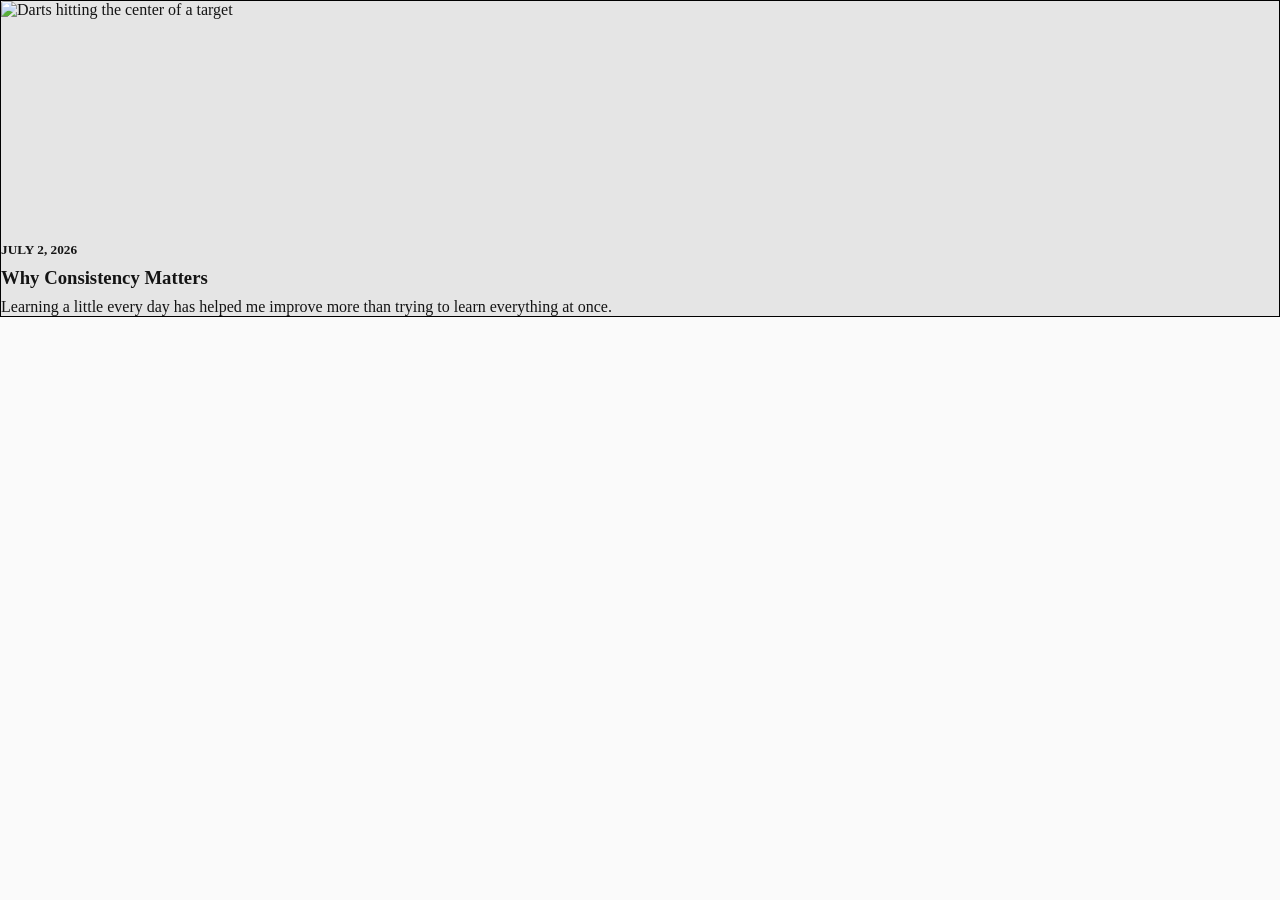
==== index.html @ 4972af14 "refactor index.html and style.css for improved structure; comment out header and footer sections, wr" ====
<!doctype html>
<html lang="en">
  <head>
    <meta charset="UTF-8" />
    <meta name="viewport" content="width=device-width, initial-scale=1.0" />
    <title>Journal</title>

    <!-- CSS -->
    <link rel="stylesheet" href="style.css" />

    <!-- Icons -->
    <link
      rel="stylesheet"
      href="https://cdnjs.cloudflare.com/ajax/libs/font-awesome/6.7.2/css/all.min.css"
    />
  </head>
  <body>
    <!-- <header>
      <section class="navbar">
        <h2>
          <a href="index.html">
            <i class="fas fa-comment"></i>My learning journal
          </a>
        </h2>
        <nav>
          <ul>
            <li><a href="index.html">home</a></li>
            <li><a href="about-me.html">About Me</a></li>
          </ul>
        </nav>
      </section>
      <section>
        <h5>JULY 23, 2026</h5>
        <h1>My Journey as a Web Development Student</h1>
        <div>
          <p>Hi there! Welcome to my learning journal.</p>
          <p>
            This journal is where I document my journey through web development,
            sharing what I learn, the projects I build, and the lessons I
            discover along the way. Every challenge is an opportunity to grow,
            and every project helps me become a better developer.
          </p>
        </div>
      </section>
    </header> -->
    <main>
      <a
        href="#"
        aria-label="Consistency turns goals into achievements. Every small step brings you closer to the bullseye."
      >
        <article class="card">
          <img
            src="https://images.pexels.com/photos/32267578/pexels-photo-32267578.jpeg"
            alt="Darts hitting the center of a target"
          />
          <h5>JULY 2, 2026</h5>
          <h3>Why Consistency Matters</h3>
          <p>
            Learning a little every day has helped me improve more than trying
            to learn everything at once.
          </p>
        </article>
      </a>
    </main>
    <!-- <footer>
      <div>
        <h6>My Learning Journal</h6>
        <p>Copyright &copy;2026</p>
      </div>
    </footer> -->
  </body>
</html>
---- style.css ----
*,
*::before,
*::after {
  box-sizing: border-box;
  padding: 0;
  margin: 0;
}

body {
  background-color: #fafafa;
  color: #141414;
}

/* 
    =======================
    Main Layout
    =======================
*/

/* 
    =======================
    Card
    =======================
*/

img {
  width: 100%;
  height: 232px;
  border-radius: 0.2em;
}

article {
  height: 100%;
  border: 1px solid black; /* REMOVE IT */
  display: flex;
  flex-direction: column;
  gap: 0.5625em;
  background-color: #e5e5e5; /* REMOVE IT */
  height: 100%;
}

/* 
    =======================
    Typograhy
    =======================
*/

a{
    text-decoration: none;
    color: #141414;
}
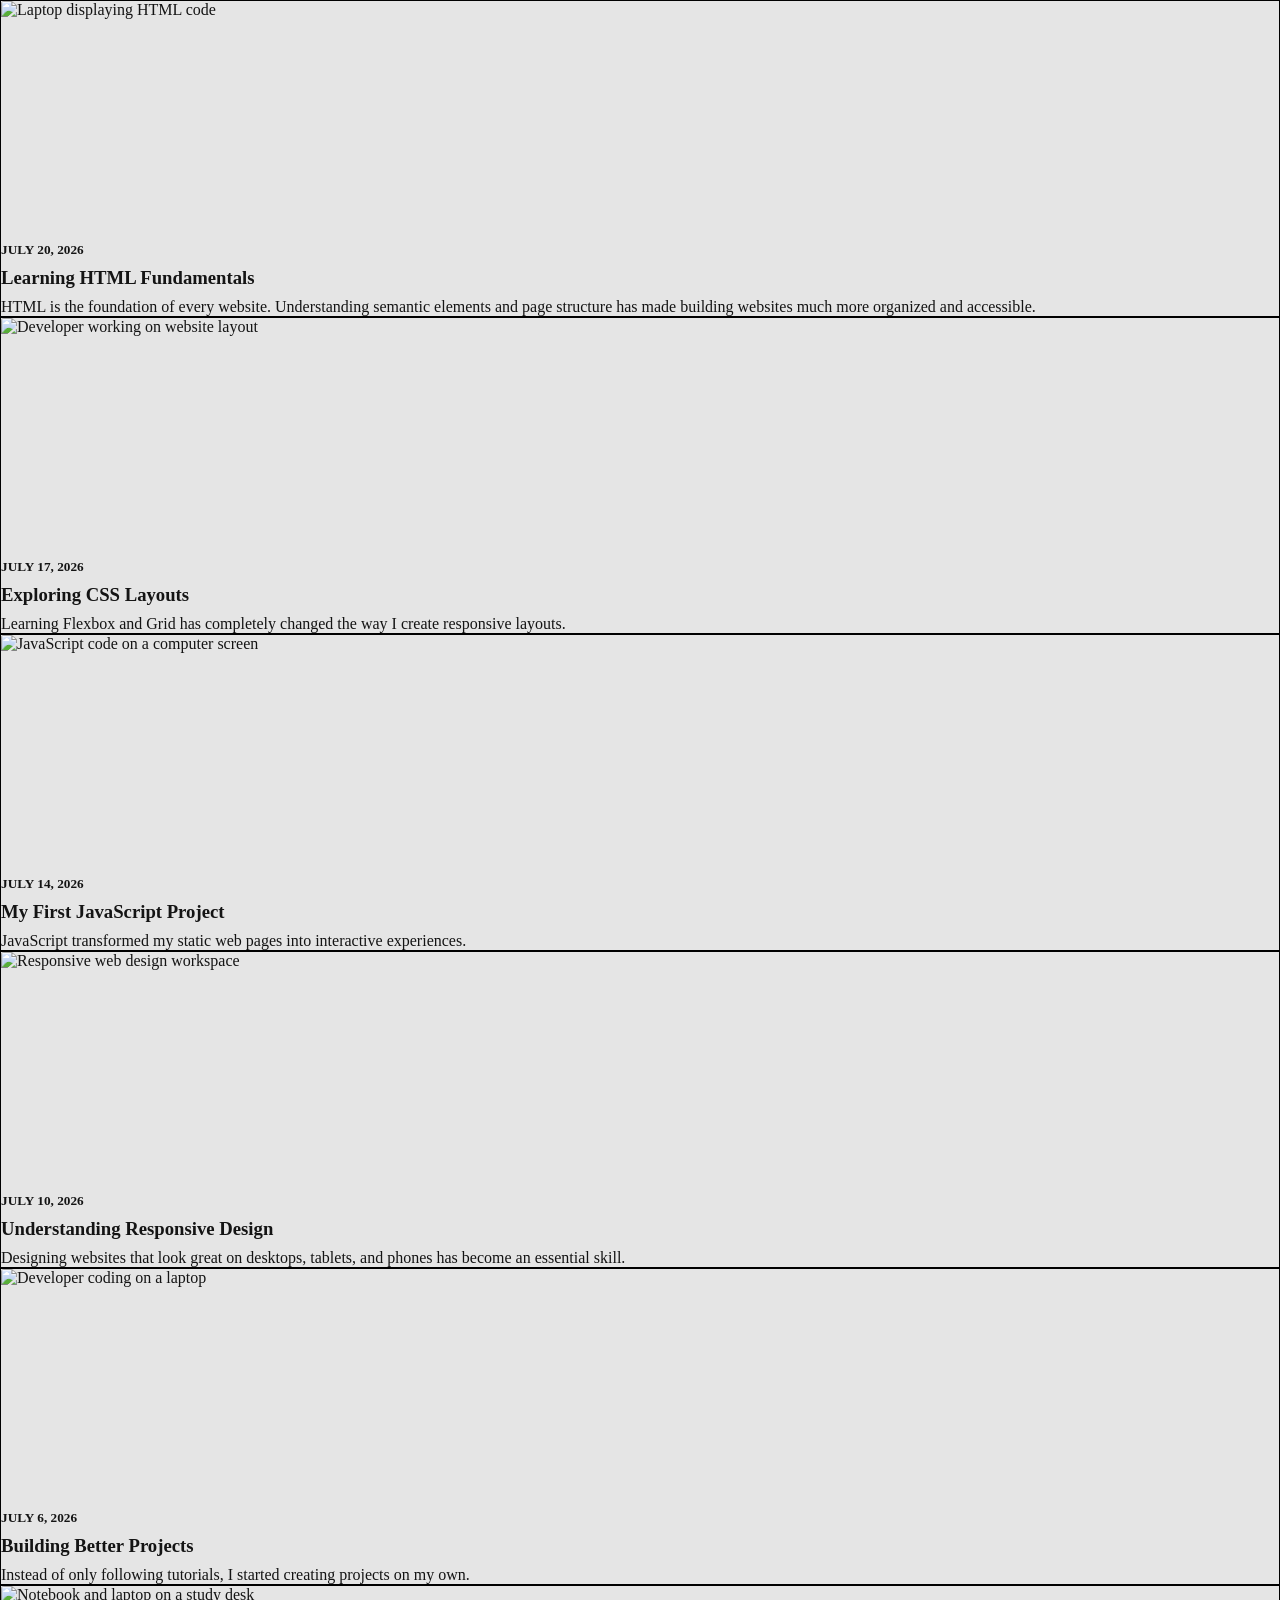
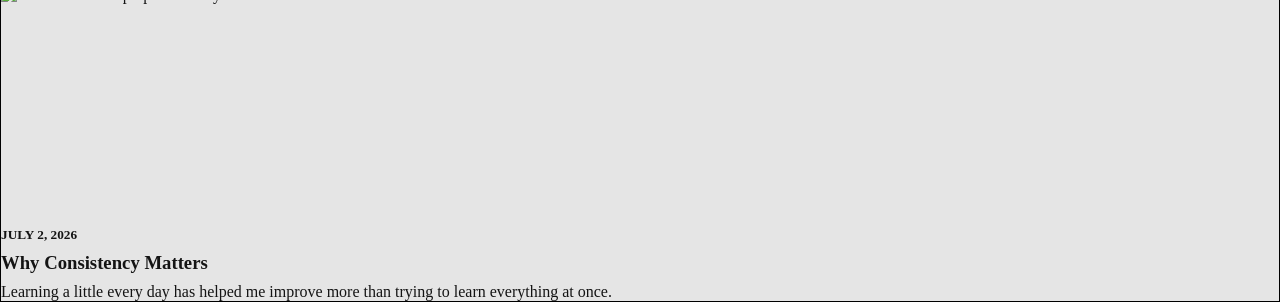
==== commit 61e9cd0f: "add index.js for blog post cards and render function; include initial blog post data and DOM manipul" ====
--- a/index.html
+++ b/index.html
@@ -69,4 +69,5 @@
       </div>
     </footer> -->
   </body>
+  <script type="module" src="index.js"></script>
 </html>
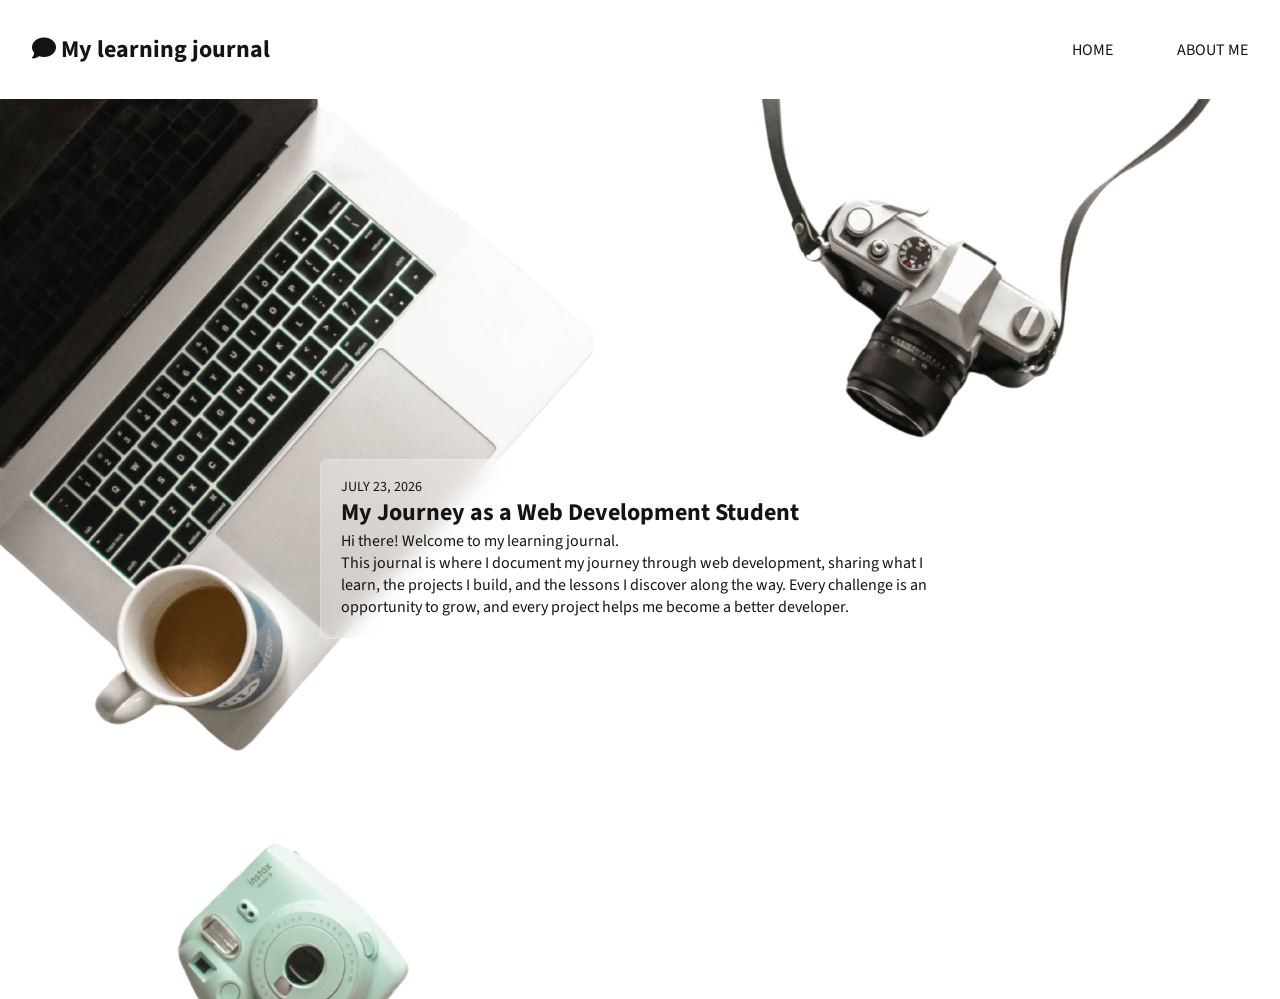
==== commit 809e18ee: "refactor index.html and style.css for improved layout and organization; enhance header and hero sect" ====
--- a/index.html
+++ b/index.html
@@ -15,24 +15,25 @@
     />
   </head>
   <body>
-    <!-- <header>
+    <header>
       <section class="navbar">
         <h2>
           <a href="index.html">
-            <i class="fas fa-comment"></i>My learning journal
+            <i class="fas fa-comment"></i> My learning journal
           </a>
         </h2>
         <nav>
           <ul>
-            <li><a href="index.html">home</a></li>
-            <li><a href="about-me.html">About Me</a></li>
+            <li class="nav-item"><a href="index.html">home</a></li>
+            <li class="nav-item"><a href="about-me.html">About Me</a></li>
           </ul>
         </nav>
       </section>
-      <section>
-        <h5>JULY 23, 2026</h5>
-        <h1>My Journey as a Web Development Student</h1>
+      <section class="hero">
         <div>
+          <h5>JULY 23, 2026</h5>
+          <h1>My Journey as a Web Development Student</h1>
+
           <p>Hi there! Welcome to my learning journal.</p>
           <p>
             This journal is where I document my journey through web development,
@@ -42,8 +43,8 @@
           </p>
         </div>
       </section>
-    </header> -->
-    <main>
+    </header>
+    <!-- <main>
       <a
         href="#"
         aria-label="Consistency turns goals into achievements. Every small step brings you closer to the bullseye."
@@ -61,7 +62,7 @@
           </p>
         </article>
       </a>
-    </main>
+    </main> -->
     <!-- <footer>
       <div>
         <h6>My Learning Journal</h6>
--- a/style.css
+++ b/style.css
@@ -1,3 +1,5 @@
+@import url("https://fonts.googleapis.com/css2?family=Audiowide&family=Google+Sans+Flex:opsz,wght@6..144,1..1000&family=Happy+Monkey&family=Inter:ital,opsz,wght@0,14..32,100..900;1,14..32,100..900&family=JetBrains+Mono:ital,wght@0,100..800;1,100..800&family=Karla:ital,wght@0,200..800;1,200..800&family=Montserrat:ital,wght@0,100..900;1,100..900&family=New+Rocker&family=Open+Sans:ital,wght@0,300..800;1,300..800&family=Orbitron:wght@400..900&family=Roboto+Condensed:ital,wght@0,100..900;1,100..900&family=Roboto:ital,wght@0,100..900;1,100..900&family=Rock+3D&family=Shadows+Into+Light&family=Source+Sans+3:ital,wght@0,200..900;1,200..900&family=Yesteryear&display=swap");
+
 *,
 *::before,
 *::after {
@@ -9,13 +11,104 @@
 body {
   background-color: #fafafa;
   color: #141414;
+  font-family: "Source Sans 3", sans-serif;
 }
 
 /* 
     =======================
-    Main Layout
+    Home Webpage Layout
     =======================
 */
+
+/* 
+    =======================
+    Header Section Layout
+    =======================
+*/
+
+header {
+  grid-column: 1/-1;
+}
+
+ul,
+.navbar {
+  display: flex;
+}
+
+.navbar {
+  justify-content: space-between;
+  align-items: center;
+  padding: 2em;
+  background-color: #ffffff;
+}
+
+ul {
+  gap: 4em;
+}
+
+.nav-item {
+  text-transform: uppercase;
+  list-style: none;
+}
+
+.nav-item:hover {
+  text-decoration: underline;
+  cursor: pointer;
+}
+
+.hero {
+  background-image: url("./images/hero-bg.png");
+  background-size: cover;
+  height: 100vh;
+  display: flex;
+  justify-content: center;
+  align-items: center;
+}
+
+.hero div {
+  width: 50%;
+
+  background-color: rgba(255, 255, 255, 0.3);
+
+  backdrop-filter: blur(10px);
+  -webkit-backdrop-filter: blur(10px); /* Safari support */
+
+  border: 1px solid rgba(255, 255, 255, 0.2);
+  padding: 20px;
+  border-radius: 8px;
+}
+
+/* 
+    =======================
+    Main Section Layout
+    =======================
+*/
+body {
+  display: grid;
+  grid-template-columns: 2em 1fr 2em;
+  grid-template-rows: 1em 1fr 1em;
+}
+main {
+  grid-column: 2;
+  grid-row: 2;
+
+  display: grid;
+  gap: 1em 0;
+}
+
+@media (min-width: 500px) {
+  main {
+    grid-template-columns: repeat(2, 1fr);
+    gap: 1em;
+  }
+}
+
+@media (min-width: 870px) {
+  main {
+    grid-template-columns: repeat(3, 1fr);
+    gap: 1em;
+  }
+}
 
 /* 
     =======================
@@ -31,11 +124,9 @@
 
 article {
   height: 100%;
-  border: 1px solid black; /* REMOVE IT */
   display: flex;
   flex-direction: column;
-  gap: 0.5625em;
-  background-color: #e5e5e5; /* REMOVE IT */
+  gap: 0.56em;
   height: 100%;
 }
 
@@ -45,8 +136,28 @@
     =======================
 */
 
-a{
-    text-decoration: none;
-    color: #141414;
+h3 {
+  font-size: 1.5rem;
+  font-weight: 700;
+  line-height: 108%;
+  letter-spacing: 0%;
 }
 
+h5 {
+  font-size: 0.88rem;
+  font-weight: 400;
+  line-height: 100%;
+  letter-spacing: 0%;
+}
+
+.card p {
+  color: #505050;
+  font-style: Regular;
+  line-height: 125%;
+  letter-spacing: 0%;
+}
+
+a {
+  text-decoration: none;
+  color: inherit;
+}
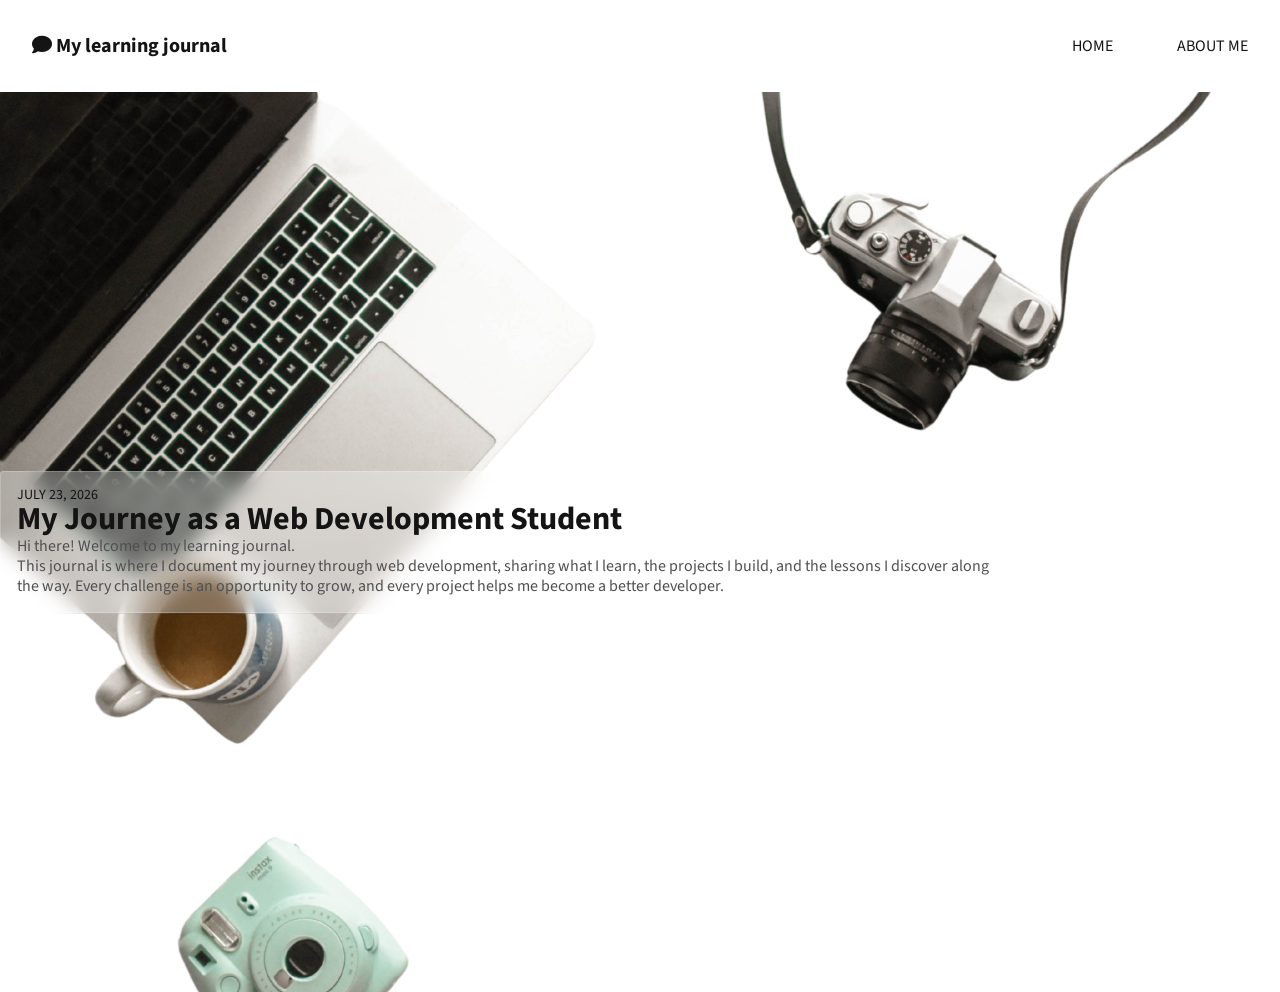
==== commit 06889079: "refactor index.html and style.css to enhance navbar branding and improve hero section layout; adjust" ====
--- a/index.html
+++ b/index.html
@@ -17,7 +17,7 @@
   <body>
     <header>
       <section class="navbar">
-        <h2>
+        <h2 class="brand">
           <a href="index.html">
             <i class="fas fa-comment"></i> My learning journal
           </a>
--- a/style.css
+++ b/style.css
@@ -61,12 +61,12 @@
   background-size: cover;
   height: 100vh;
   display: flex;
-  justify-content: center;
+  justify-content: start;
   align-items: center;
 }
 
 .hero div {
-  width: 50%;
+  width: 80%;
 
   background-color: rgba(255, 255, 255, 0.3);
 
@@ -74,8 +74,8 @@
   -webkit-backdrop-filter: blur(10px); /* Safari support */
 
   border: 1px solid rgba(255, 255, 255, 0.2);
-  padding: 20px;
-  border-radius: 8px;
+  padding: 1em;
+  border-radius: 0.2em;
 }
 
 /* 
@@ -136,9 +136,22 @@
     =======================
 */
 
+.brand {
+  font-size: 0.8125rem;
+}
+
+.nav-item a {
+  font-size: 0.75rem;
+}
+
+h1 {
+  font-size: 2rem;
+  line-height: 108%;
+  letter-spacing: -3%;
+}
+
 h3 {
   font-size: 1.5rem;
-  font-weight: 700;
   line-height: 108%;
   letter-spacing: 0%;
 }
@@ -150,7 +163,7 @@
   letter-spacing: 0%;
 }
 
-.card p {
+p {
   color: #505050;
   font-style: Regular;
   line-height: 125%;
@@ -161,3 +174,13 @@
   text-decoration: none;
   color: inherit;
 }
+
+@media (min-width: 500px) {
+  .brand {
+    font-size: 1.25rem;
+  }
+
+  .nav-item a {
+    font-size: 1rem;
+  }
+}
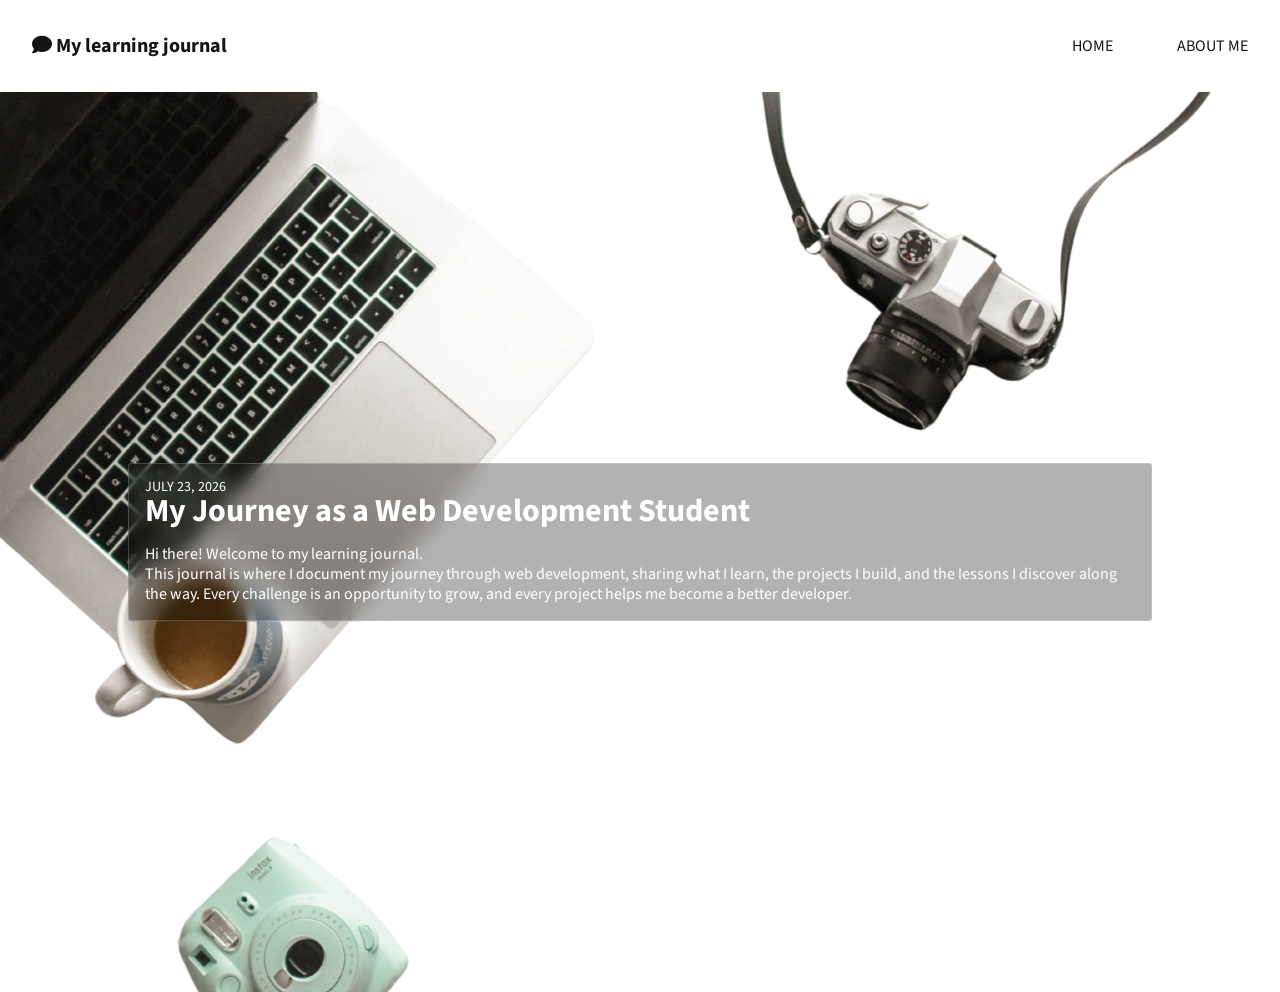
==== commit 5ed5b509: "refactor index.html and style.css to improve hero section styling; add hero-text class for better te" ====
--- a/index.html
+++ b/index.html
@@ -30,7 +30,7 @@
         </nav>
       </section>
       <section class="hero">
-        <div>
+        <div class="hero-text">
           <h5>JULY 23, 2026</h5>
           <h1>My Journey as a Web Development Student</h1>
 
--- a/style.css
+++ b/style.css
@@ -8,17 +8,19 @@
   margin: 0;
 }
 
-body {
-  background-color: #fafafa;
-  color: #141414;
-  font-family: "Source Sans 3", sans-serif;
-}
-
 /* 
     =======================
     Home Webpage Layout
     =======================
 */
+
+body {
+  background-color: #fafafa;
+  color: #141414;
+  font-family: "Source Sans 3", sans-serif;
+  display: grid;
+  grid-column: 2em 1fr 2em;
+}
 
 /* 
     =======================
@@ -57,18 +59,20 @@
 }
 
 .hero {
-  background-image: url("./images/hero-bg.png");
+  background: url("./images/hero-bg.png");
   background-size: cover;
   height: 100vh;
   display: flex;
-  justify-content: start;
+  justify-content: center;
   align-items: center;
 }
 
-.hero div {
-  width: 80%;
+.hero-text {
+  max-width: 80%;
 
-  background-color: rgba(255, 255, 255, 0.3);
+  background-color: rgba(0, 0, 0, 0.3);
+
+  color: #ffffff;
 
   backdrop-filter: blur(10px);
   -webkit-backdrop-filter: blur(10px); /* Safari support */
@@ -88,6 +92,7 @@
   grid-template-columns: 2em 1fr 2em;
   grid-template-rows: 1em 1fr 1em;
 }
+
 main {
   grid-column: 2;
   grid-row: 2;
@@ -148,6 +153,7 @@
   font-size: 2rem;
   line-height: 108%;
   letter-spacing: -3%;
+  margin-bottom: 0.5em;
 }
 
 h3 {
@@ -170,6 +176,10 @@
   letter-spacing: 0%;
 }
 
+.hero-text p {
+  color: #ffffff;
+}
+
 a {
   text-decoration: none;
   color: inherit;
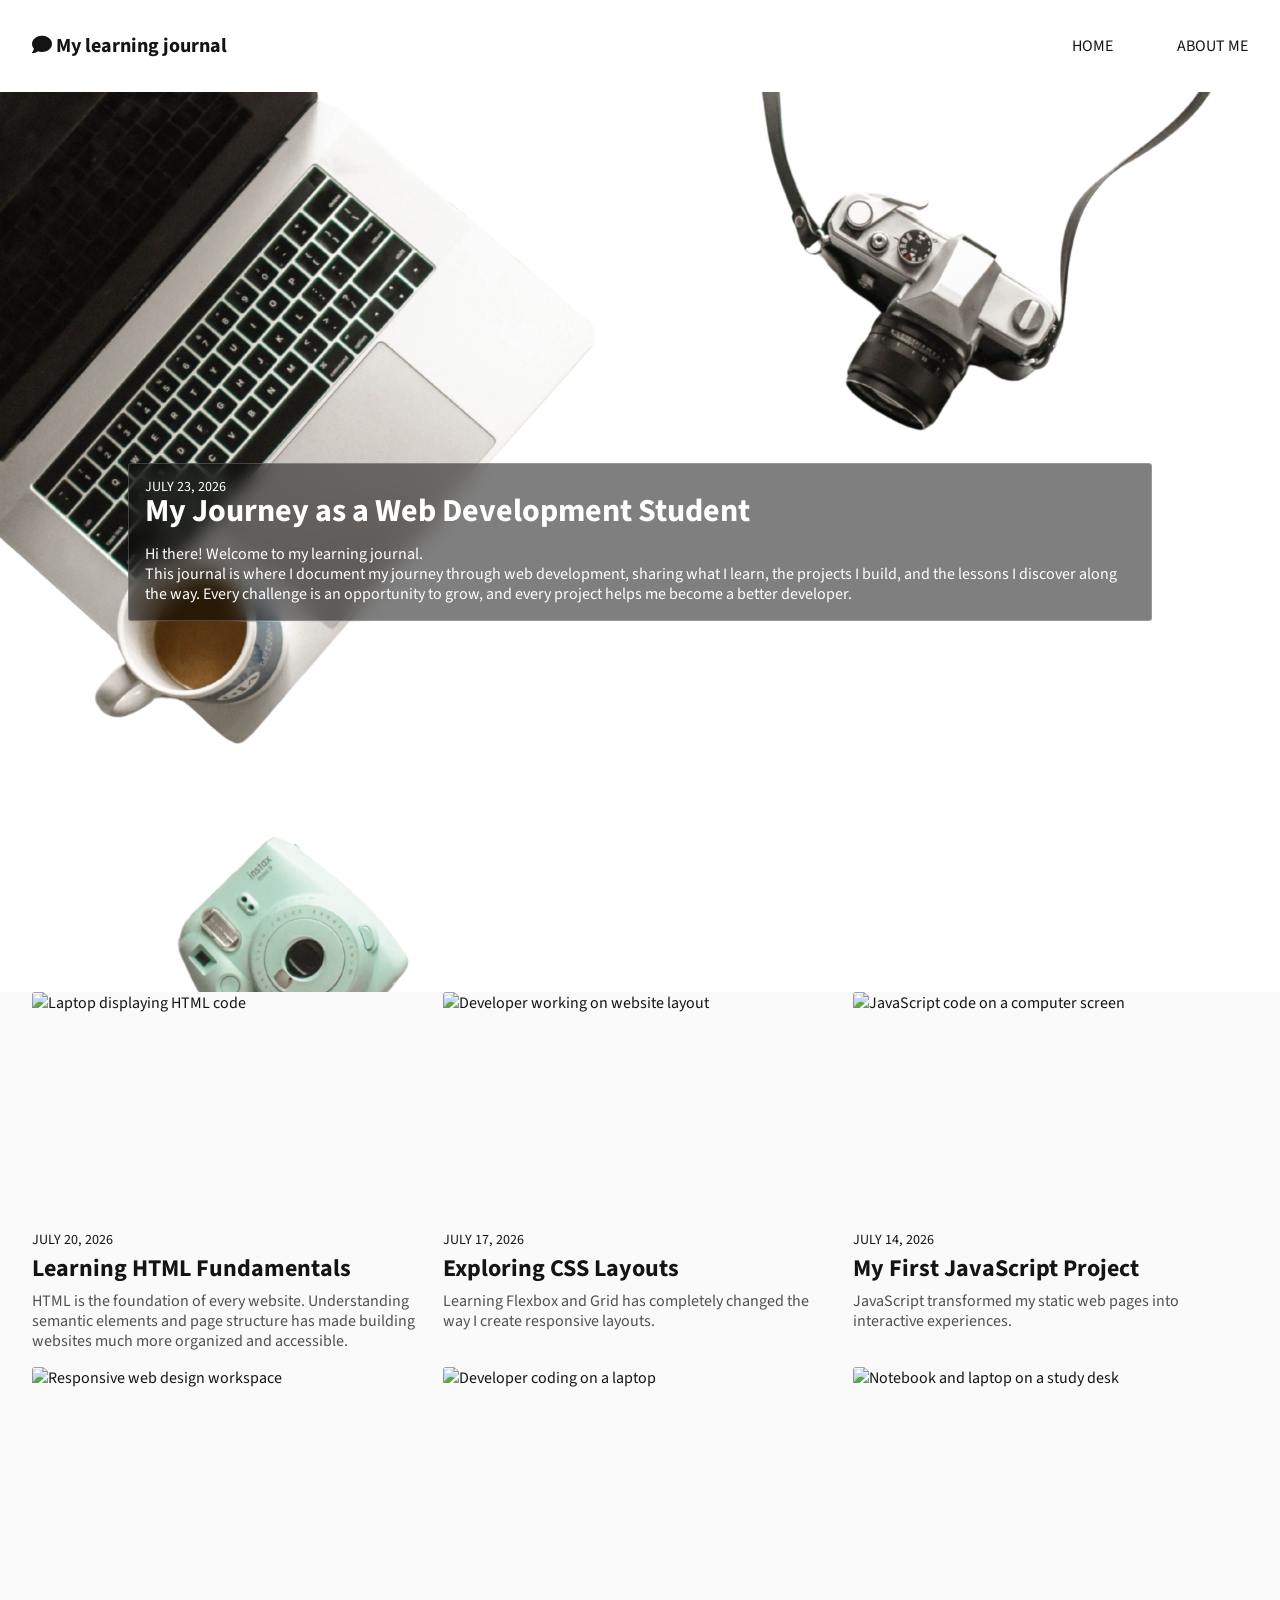
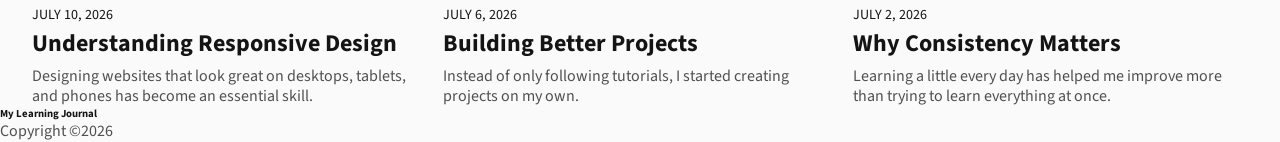
==== commit 54d44ad8: "refactor index.html and style.css to clean up commented sections; improve grid layout for main and f" ====
--- a/index.html
+++ b/index.html
@@ -44,7 +44,7 @@
         </div>
       </section>
     </header>
-    <!-- <main>
+    <main>
       <a
         href="#"
         aria-label="Consistency turns goals into achievements. Every small step brings you closer to the bullseye."
@@ -62,13 +62,13 @@
           </p>
         </article>
       </a>
-    </main> -->
-    <!-- <footer>
+    </main>
+    <footer>
       <div>
         <h6>My Learning Journal</h6>
         <p>Copyright &copy;2026</p>
       </div>
-    </footer> -->
+    </footer>
   </body>
   <script type="module" src="index.js"></script>
 </html>
--- a/style.css
+++ b/style.css
@@ -18,8 +18,10 @@
   background-color: #fafafa;
   color: #141414;
   font-family: "Source Sans 3", sans-serif;
+
   display: grid;
-  grid-column: 2em 1fr 2em;
+  grid-template-columns: 2em 1fr 2em;
+  grid-template-rows: auto 1fr auto;
 }
 
 /* 
@@ -70,7 +72,7 @@
 .hero-text {
   max-width: 80%;
 
-  background-color: rgba(0, 0, 0, 0.3);
+  background-color: rgba(0, 0, 0, 0.5);
 
   color: #ffffff;
 
@@ -87,15 +89,9 @@
     Main Section Layout
     =======================
 */
-body {
-  display: grid;
-  grid-template-columns: 2em 1fr 2em;
-  grid-template-rows: 1em 1fr 1em;
-}
 
 main {
   grid-column: 2;
-  grid-row: 2;
 
   display: grid;
   gap: 1em 0;
@@ -113,6 +109,16 @@
     grid-template-columns: repeat(3, 1fr);
     gap: 1em;
   }
+}
+
+/* 
+    =======================
+    Footer Section Layout
+    =======================
+*/
+
+footer {
+  grid-column: 1/-1;
 }
 
 /* 
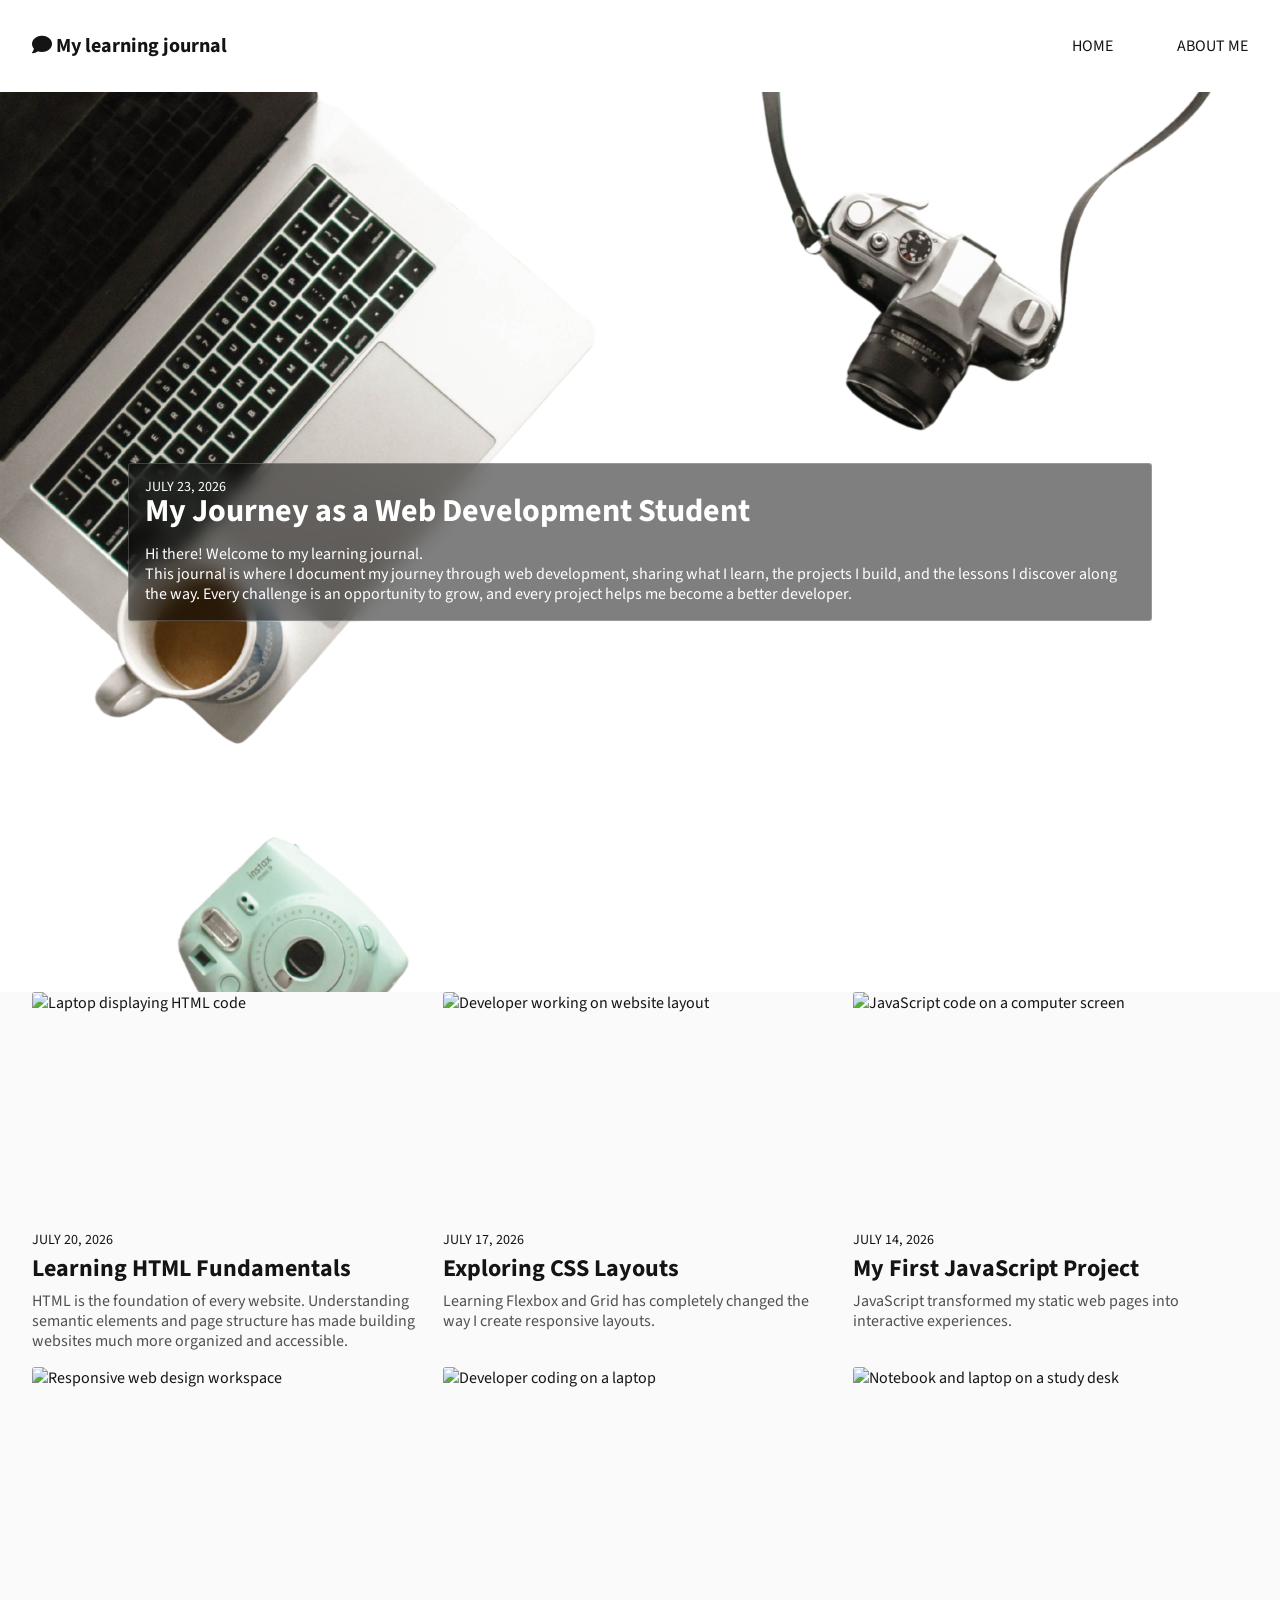
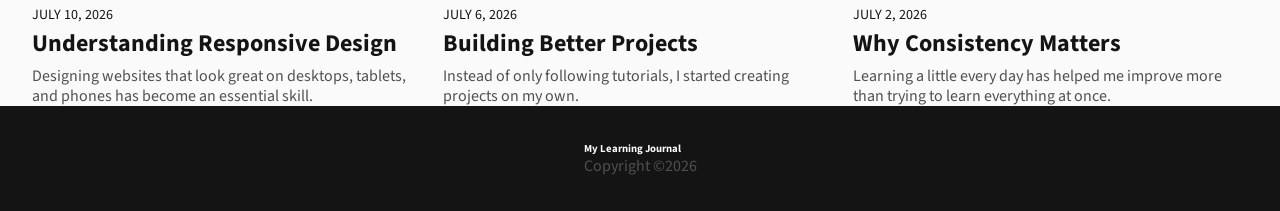
==== commit 248c18c7: "refactor index.html and style.css to add footer class for styling; enhance footer layout with backgr" ====
--- a/index.html
+++ b/index.html
@@ -64,7 +64,7 @@
       </a>
     </main>
     <footer>
-      <div>
+      <div class="footer">
         <h6>My Learning Journal</h6>
         <p>Copyright &copy;2026</p>
       </div>
--- a/style.css
+++ b/style.css
@@ -119,6 +119,12 @@
 
 footer {
   grid-column: 1/-1;
+  background-color: #141414;
+  color: #fafafa;
+  height: 105px;
+  display: flex;
+  justify-content: center;
+  align-items: center;
 }
 
 /* 
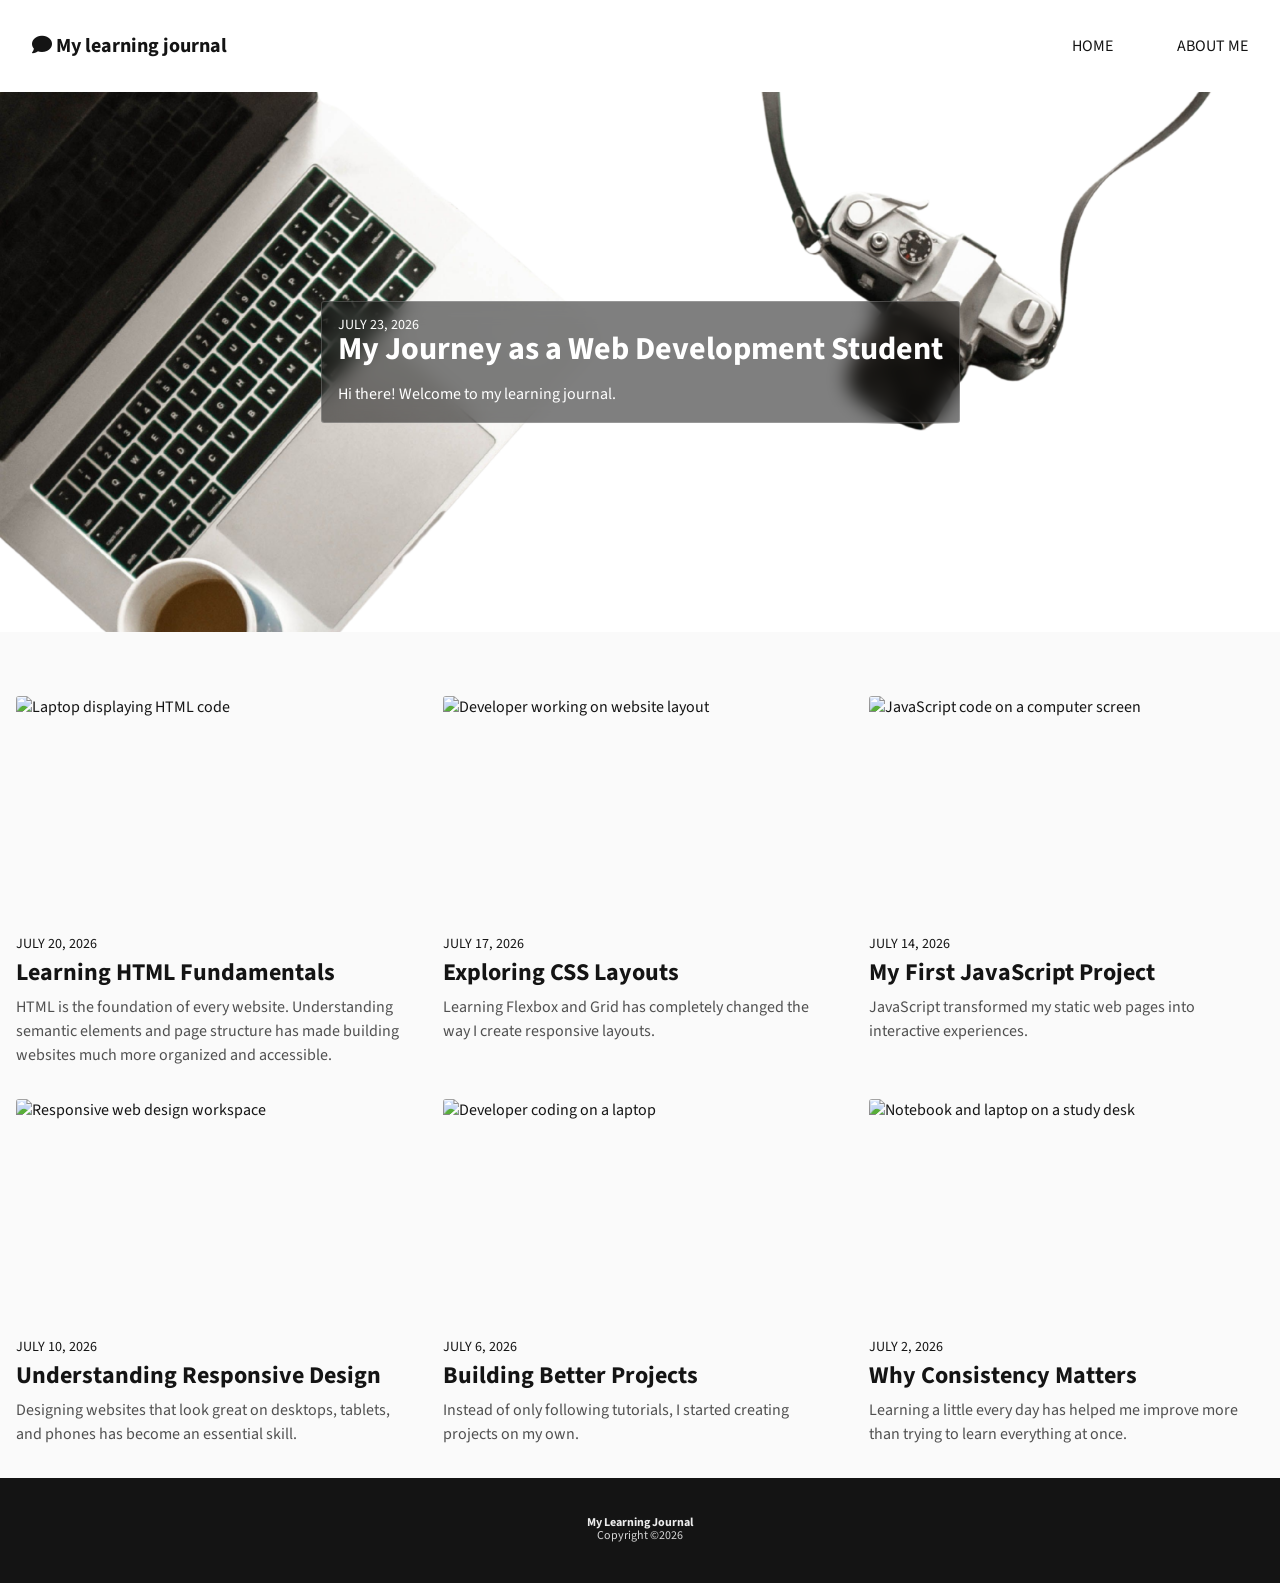
==== commit 625d52d9: "refactor: update index.html content and adjust style.css grid layout for improved design" ====
--- a/index.html
+++ b/index.html
@@ -35,12 +35,7 @@
           <h1>My Journey as a Web Development Student</h1>
 
           <p>Hi there! Welcome to my learning journal.</p>
-          <p>
-            This journal is where I document my journey through web development,
-            sharing what I learn, the projects I build, and the lessons I
-            discover along the way. Every challenge is an opportunity to grow,
-            and every project helps me become a better developer.
-          </p>
+      
         </div>
       </section>
     </header>
--- a/style.css
+++ b/style.css
@@ -20,7 +20,7 @@
   font-family: "Source Sans 3", sans-serif;
 
   display: grid;
-  grid-template-columns: 2em 1fr 2em;
+  grid-template-columns: 1em 1fr 1em;
   grid-template-rows: auto 1fr auto;
 }
 
@@ -62,11 +62,13 @@
 
 .hero {
   background: url("./images/hero-bg.png");
+  background-repeat: no-repeat;
   background-size: cover;
-  height: 100vh;
+  height: 60vh;
   display: flex;
   justify-content: center;
   align-items: center;
+  margin-bottom: 2em;
 }
 
 .hero-text {
@@ -92,22 +94,22 @@
 
 main {
   grid-column: 2;
-
-  display: grid;
-  gap: 1em 0;
+  padding: 2em 0;
+  display: grid;
+  gap: 2em 0;
 }
 
 @media (min-width: 500px) {
   main {
     grid-template-columns: repeat(2, 1fr);
-    gap: 1em;
+    gap: 2em;
   }
 }
 
 @media (min-width: 870px) {
   main {
     grid-template-columns: repeat(3, 1fr);
-    gap: 1em;
+    gap: 2em;
   }
 }
 
@@ -133,18 +135,84 @@
     =======================
 */
 
-img {
+.card img {
   width: 100%;
   height: 232px;
+  object-fit: cover;
   border-radius: 0.2em;
 }
 
 article {
-  height: 100%;
   display: flex;
   flex-direction: column;
   gap: 0.56em;
   height: 100%;
+}
+
+/* 
+    =======================
+   Post Page Main Section Layout
+    =======================
+*/
+
+.post {
+  grid-column: 2;
+  display: grid;
+  grid-template-columns: 1fr;
+  padding: 1em 0;
+}
+
+.post main {
+  display: grid;
+  grid-template-columns: 1fr;
+  gap: 1em 0;
+}
+
+/* 
+    =======================
+    Post Header
+    =======================
+*/
+
+.post-header {
+  grid-column: 2;
+}
+
+/* 
+    =======================
+    Post page Images
+    =======================
+*/
+
+.post-content img {
+  width: 100%;
+  grid-column: 1/-1;
+  border-radius: 0.2em;
+  object-fit: cover;
+  margin-bottom: 2.1875em;
+}
+
+/* 
+    =======================
+   Post page Typography
+    =======================
+*/
+
+.post-content h2,
+.post-content p {
+  font-size: 1rem;
+  line-height: 1.5;
+  letter-spacing: 0%;
+  color: #141414;
+}
+
+code {
+  font-size: 0.8em;
+  background: #505050;
+  color: #ffffff;
+  padding: 0.1em 0.2em;
+  font-family: "JetBrains Mono", monospace;
+  border-radius: 0.2em;
 }
 
 /* 
@@ -183,13 +251,27 @@
 
 p {
   color: #505050;
-  font-style: Regular;
-  line-height: 125%;
+  line-height: 1.5;
   letter-spacing: 0%;
 }
 
 .hero-text p {
   color: #ffffff;
+}
+
+.footer h6,
+.footer p {
+  text-align: center;
+  font-size: 0.75rem;
+  line-height: 108%;
+}
+
+.footer h6 {
+  color: #ececec;
+}
+
+.footer p {
+  color: #d7d7d7;
 }
 
 a {
